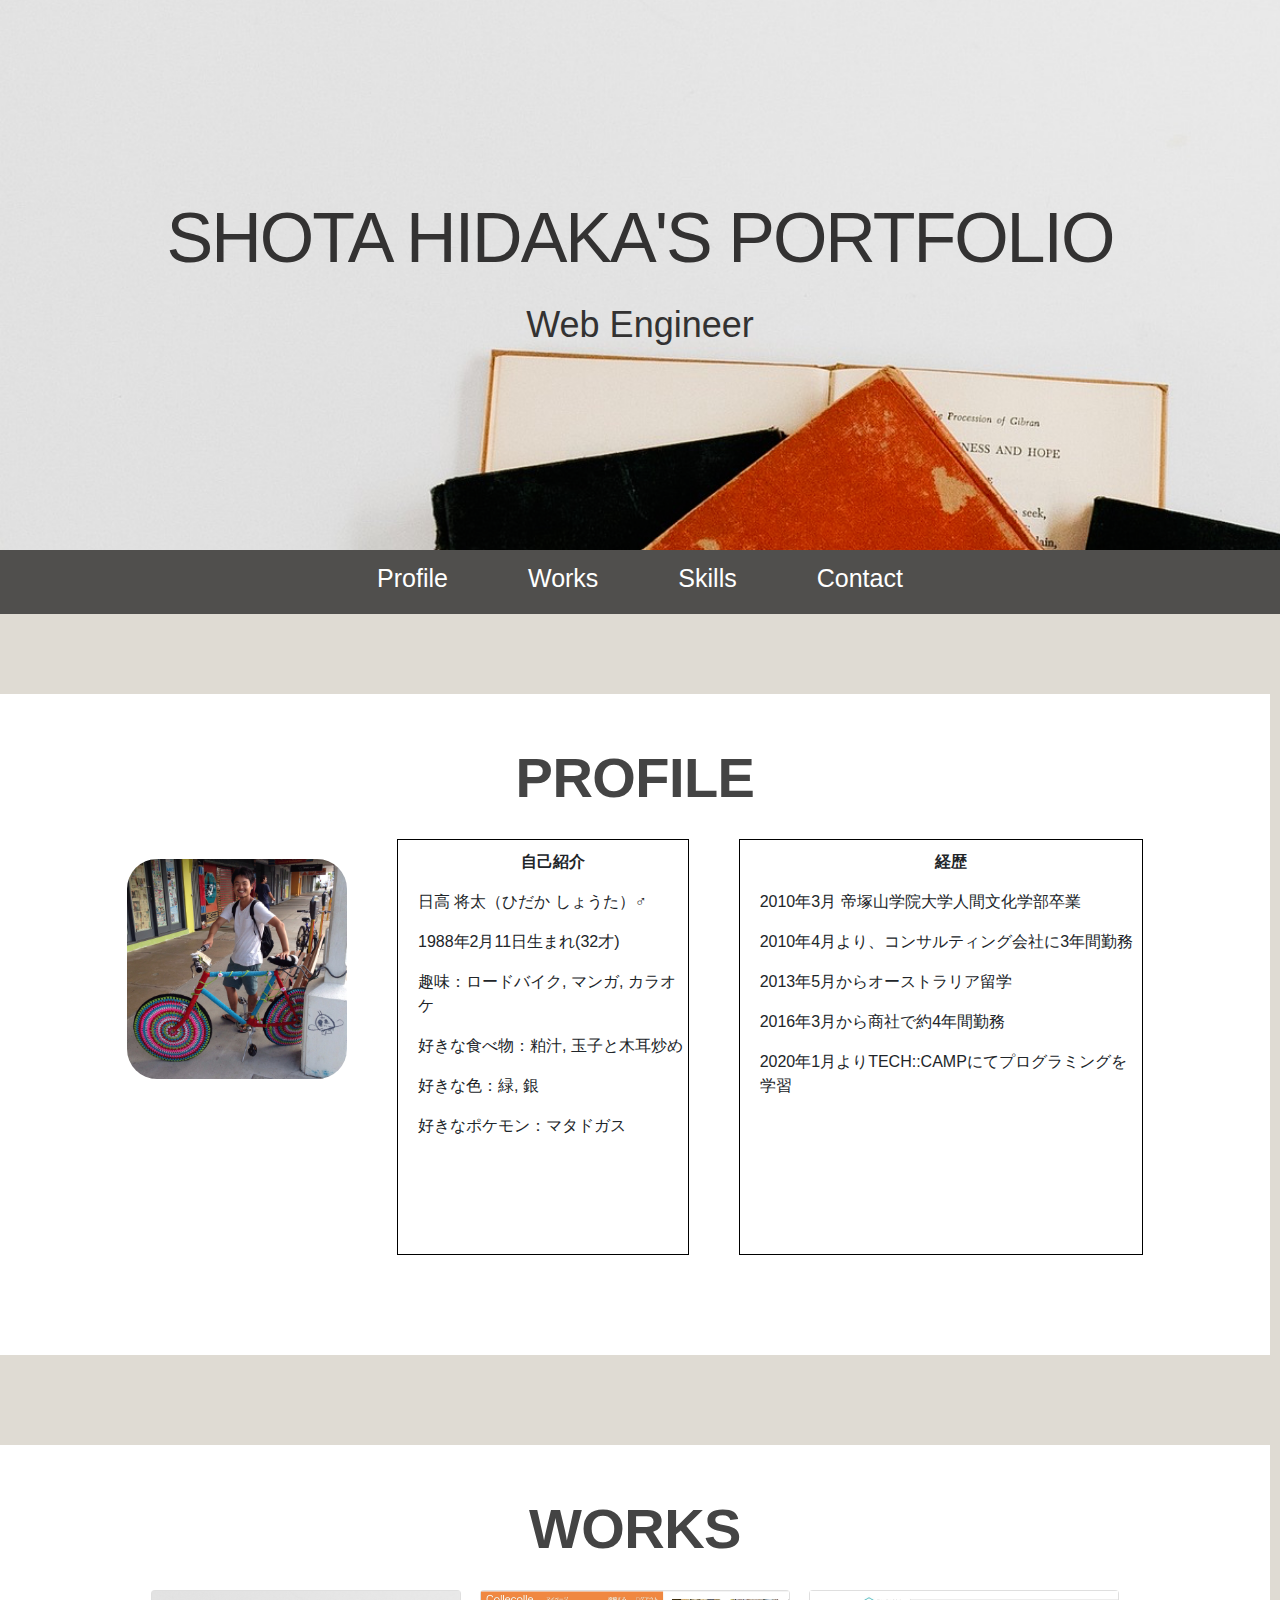
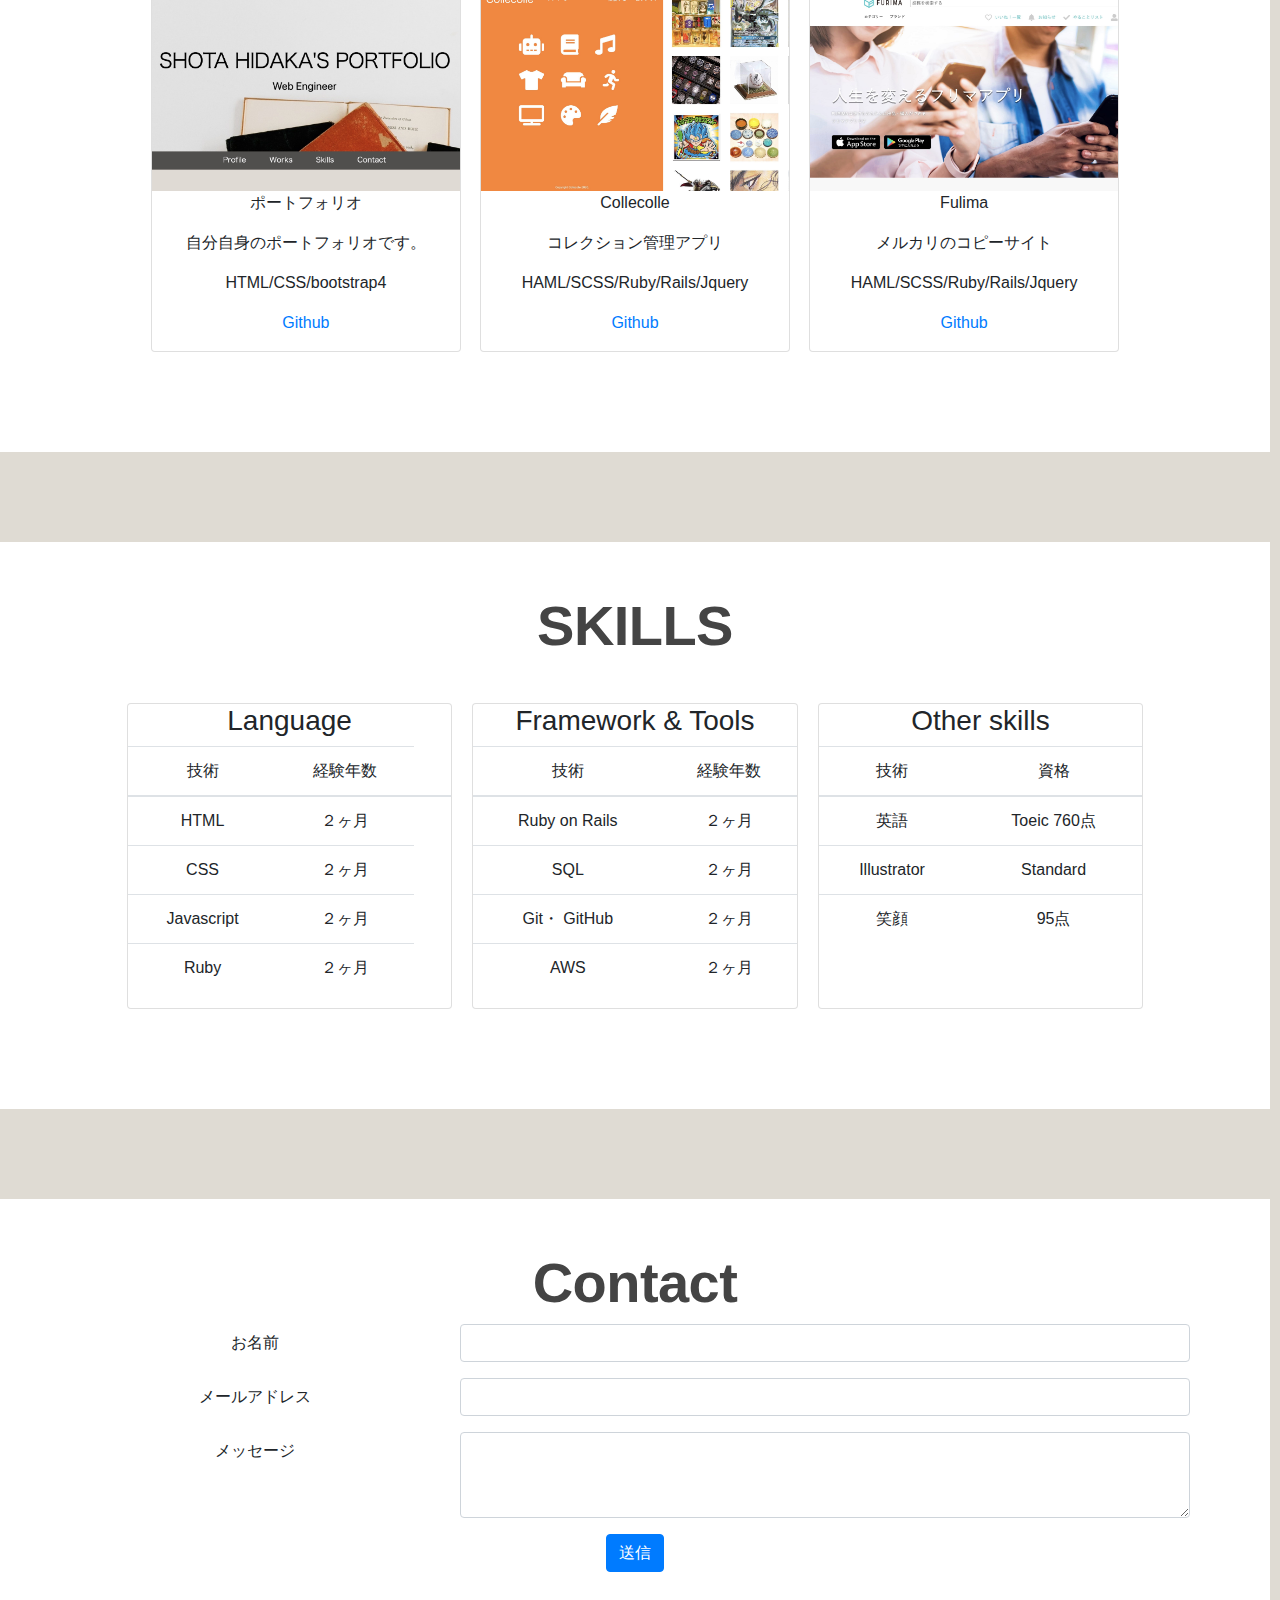
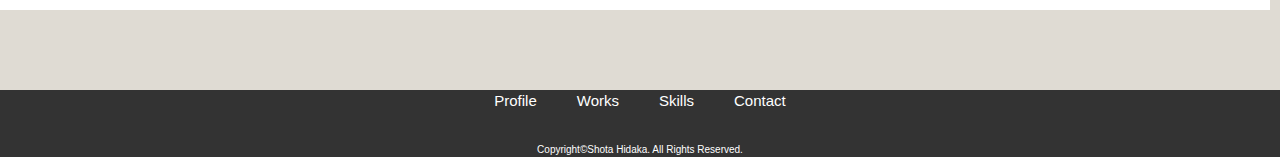
==== index.html @ 4006e48f "add_email_function" ====
<!doctype html>
<html lang="ja">
  <head>
    <!-- Required meta tags -->
    <meta charset="utf-8">
    <meta name="viewport" content="width=device-width, initial-scale=1, shrink-to-fit=no">
    <meta name="viewport" content="width=device-width, initial-scale=1.0">
    <link rel="stylesheet" type="text/css" href="stylesheet.css">
    <link rel="stylesheet" type="text/css" href="responsive.css">
    <link rel="stylesheet" href="https://unpkg.com/flickity@2/dist/flickity.min.css">
    <link rel="stylesheet" href="https://cdnjs.cloudflare.com/ajax/libs/drawer/3.2.1/css/drawer.min.css">

    <!-- グーグルフォント -->
    <link href="https://fonts.googleapis.com/css?family=Sen&display=swap" rel="stylesheet">

    <!-- フォントオーサム -->
    <link href="https://use.fontawesome.com/releases/v5.6.1/css/all.css" rel="stylesheet">

    <!-- Bootstrap CSS -->
    <link rel="stylesheet" href="https://stackpath.bootstrapcdn.com/bootstrap/4.4.1/css/bootstrap.min.css" integrity="sha384-Vkoo8x4CGsO3+Hhxv8T/Q5PaXtkKtu6ug5TOeNV6gBiFeWPGFN9MuhOf23Q9Ifjh" crossorigin="anonymous">

    <title>MY PF</title>
  </head>



  <body>
    <!-- トップコンテイナー -->
    <div class="top-container">
      <header class="header">
        <h1 class="logo">
          <span class="logo-title">SHOTA HIDAKA'S PORTFOLIO</span>
          <span class="logo-desc">Web Engineer</span>
        </h1>
      </header>
    </div>  
    <!-- トップナブ -->
    <div class="nav-container">
      <ul class="nav-box">
        <li class="navitem"><a href="#profile" class="navlink">Profile</a></li>
        <li class="navitem"><a href="#works" class="navlink">Works</a></li>
        <li class="navitem"><a href="#skills" class="navlink">Skills</a></li>
        <li class="navitem"><a href="#contact" class="navlink">Contact</a></li>
      </ul>
    </div>
      
    <main id="contents">
      <!-- プロフィール -->
      <section class="section" id="profile">
        <div class="inner">
          <div class="profile-box">
            <div class="section-title-block">
              <h2 class="section-title">
                <span class="section-title-css">PROFILE</span>
              </h2>
            </div>
            <div class="column-wrapper">
              <div class="column-image-profile"><img class="img-profile" src="img/mypic-bicycle.JPG" alt></div>
              <div class="column-desc1">
                <p class="text-title">自己紹介</p>
                <p>日高 将太（ひだか しょうた）♂</p>
                <p>1988年2月11日生まれ(32才)</p>
                <p>趣味：ロードバイク, マンガ, カラオケ</p>
                <p>好きな食べ物：粕汁, 玉子と木耳炒め</p>
                <p>好きな色：緑, 銀</p>
                <p>好きなポケモン：マタドガス</p>
              </div>
              <div class="column-desc2">
                <p class="text-title">経歴</p>
                <p>2010年3月 帝塚山学院大学人間文化学部卒業</p>
                <p>2010年4月より、コンサルティング会社に3年間勤務</p>
                <p>2013年5月からオーストラリア留学</p>
                <p>2016年3月から商社で約4年間勤務</p>
                <p>2020年1月よりTECH::CAMPにてプログラミングを学習</p>
              </div>
            </div>
          </div>
        </div>
      </section>

      <!-- 作品集 -->
      <section class="section" id="works">
        <div class="inner">
          <div class="works-box">
            <div class="section-title-block">
              <h2 class="section-title"><span class="section-title-css">WORKS</span></h2>
              <div class="section-desc"></div>
              <div class="card-wrapper my-garally">
                <figure class="card">
                  <img class="card-image" src="#" alt>
                  <figcaption calss="card-caption">
                    <div class="works-image-portfolio"></div>
                    <p class="card-caption-title">ポートフォリオ</p>
                    <p class="card-caption-info">自分自身のポートフォリオです。</p>
                    <p class="card-caption-info">HTML/CSS/bootstrap4</p>
                    <p class="card-caption-url">
                      <a class="url-link" href="https://github.com/hidaxphoenix/my_portfolio" target="_blank">Github</a>
                    </p>
                  </figcaption>
                </figure>
                <figure class="card">
                  <img class="card-image" src="#" alt>
                  <figcaption calss="card-caption">
                    <div class="works-image-collecolle"></div>
                    <p class="card-caption-title">Collecolle</p>
                    <p class="card-caption-info">コレクション管理アプリ</p>
                    <p class="card-caption-info">HAML/SCSS/Ruby/Rails/Jquery</p>
                    <p class="card-caption-url">
                      <a class="url-link" href="https://github.com/hidaxphoenix/collecolle" target="_blank">Github</a>
                    </p>
                  </figcaption>
                </figure>
                <figure class="card">
                  <img class="card-image" src="#" alt>
                  <figcaption calss="card-caption">
                    <div class="works-image-fulima"></div>
                    <p class="card-caption-title">Fulima</p>
                    <p class="card-caption-info">メルカリのコピーサイト</p>
                    <p class="card-caption-info">HAML/SCSS/Ruby/Rails/Jquery</p>
                    <p class="card-caption-url">
                      <a class="url-link" href="https://github.com/hidaxphoenix/freemarket_sample_70c" target="_blank">Github</a>
                    </p>
                  </figcaption>
                </figure>
              </div>
            </div>
          </div>
        </div>
      </section>
      <!-- スキル -->
      <section class="section" id="skills">
        <div class="inner">
          <div class="skill-box">
            <div class="section-title-block">
              <h2 class="section-title">
              <p class="section-title-css">SKILLS</p>
              </h2>
            </div>
            <div class="card-wrapper">
              <div class="card">
                <div class="skill-desc">
                  <h3 class="skill-desc-title">
                    Language
                  </h3>
                  <table class="table table-border-less">
                    <thred>
                      <th scope="col">技術</th>
                      <th scope="col">経験年数</th>
                    </thred>
                    <tbody>
                      <tr>
                        <th scope="row">HTML</th>
                        <td>２ヶ月</td>
                        <td>
                          <!-- <span class="rating">
                            <p class="rate rate4"></p> -->
                          <!-- </span> -->
                        </td>
                      </tr>
                      <tr>
                        <th scope="row">CSS</th>
                        <td>２ヶ月</td>
                      </tr>
                      <tr>
                        <th scope="row">Javascript</th>
                        <td>２ヶ月</td>
                      </tr>
                      <tr>
                        <th scope="row">Ruby</th>
                        <td>２ヶ月</td>
                      </tr>
                    </tbody>
                  </table>
                </div>
              </div>
              <div class="card">
                <div class="skill-desc">
                  <h3 class="skill-desc-title">
                    Framework & Tools
                  </h3>
                  <table class="table table-border-less">
                    <thred>
                      <th scope="col">技術</th>
                      <th scope="col">経験年数</th>
                    </thred>
                    <tbody>
                      <tr>
                        <th scope="row">Ruby on Rails</th>
                        <td>２ヶ月</td>
                      </tr>
                      <tr>
                        <th scope="row">SQL</th>
                        <td>２ヶ月</td>
                      </tr>
                      <tr>
                        <th scope="row">Git・ GitHub</th>
                        <td>２ヶ月</td>
                      </tr>
                      <tr>
                        <th scope="row">AWS</th>
                        <td>２ヶ月</td>
                      </tr>
                    </tbody>
                  </table>
                </div>
              </div>
              <div class="card">
                <div class="skill-desc">
                  <h3 class="skill-desc-title">
                    Other skills
                  </h3>
                  <table class="table table-border-less">
                    <thred>
                      <th scope="col">技術</th>
                      <th scope="col">資格</th>
                    </thred>
                    <tbody>
                      <tr>
                        <th scope="row">英語</th>
                        <td>Toeic 760点</td>
                      </tr>
                      <tr>
                        <th scope="row">Illustrator</th>
                        <td>Standard</td>
                      </tr>
                      <tr>
                        <th scope="row">笑顔</th>
                        <td>95点</td>
                      </tr>
                    </tbody>
                  </table>
                </div>
              </div>
            </div>
          </div>
        </div>
      </section>
    <!-- コンタクト -->
      <section class="section" id="contact">
        <div class="contact-inner">
          <div class="contact-box">
            <div class="section-title-block">
              <h2 class="section-title">
                <span class="section-title-css">
                  Contact
                </span>
              </h2>
              <div class="container">
                <div class="row">
                  <div class="col-md-12">
                    <form action="https://api.staticforms.xyz/submit" method="post">
                      <input type="hidden" name="accessKey" value="51e0f6ec-cedc-484d-9224-aac444d4e3b8">
                      <input type="hidden" name="subject" value="件名">
                      <input type="hidden" name="redirectTo" value="https://mystifying-newton-ac4849.netlify.com/index.html">
                      <div class="form-group row">
                        <label for="inputName" class="col-sm-4 col-form-label">お名前</label>
                        <div class="col-sm-8">
                          <input type="text" name="name" class="form-control" id="inputName">
                        </div>
                      </div>
                      <div class="form-group row">
                        <label for="inputEmail" class="col-sm-4 col-form-label">メールアドレス</label>
                        <div class="col-sm-8">
                          <input type="text" name="email" class="form-control" id="inputEmail">
                        </div>
                      </div>
                      <div class="form-group row">
                        <label for="inputTextarea" class="col-sm-4 col-form-label">メッセージ</label>
                        <div class="col-sm-8">
                          <textarea name="message" rows="3" class="form-control" id="inputTextarea"></textarea>
                        </div>
                      </div>
                      <div class="text-center">
                        <button type="submit" class="btn btn-primary mb-2">送信</button>
                      </div>
                    </form>
                  </div>
                </div>
              </div>
              <!-- <p class="section-desc">興味を持って頂けたら是非ご連絡ください</p>
              <div class="formbox col-md-offset-2 col-md-8 col-md-offset-2">
                <div class="formBox-container">
                  <div class="nameForm row">
                    <div class="formRight col-sm-4">
                      <p>お名前</p>
                      <p class="formRed">必須</p>
                    </div>
                    <input class="text-test text-test col-sm-8" placeholder="山田太郎" type="text">
                  </div>
                  <div class="nameForm row">
                    <div class="formRight col-sm-4">
                      <p>Email</p>
                      <p class="formRed">必須</p>
                    </div>
                    <input class="text-test text-test col-sm-8" placeholder="山田太郎" type="text">
                  </div>
                  <div class="detailForm row">
                    <p class="col-sm-4">お問い合わせ内容</p>
                    <textarea calss="col-sm-8 textarea-text" placeholder="企業様のHPや資料があれば、このフォームにてお送り頂けると幸いです。"></textarea>
                  </div>
                  <div class="contact-submit">
                    <input class="submit-test" type="submit" value="送信">
                  </div>
                </div>
              </div> -->
            </div>
          </div>
        </div>
      </section>
    </main>
    <!-- フッター -->
    <footer id="footer">
      <nav class="footer-link">
        <ul class="footerul">
          <li class="footerlist"><a href="#profile" class="footerlink">Profile</a></li>
          <li class="footerlist"><a href="#works" class="footerlink">Works</a></li>
          <li class="footerlist"><a href="#skills" class="footerlink"></a>Skills</a></li>
          <li class="footerlist"><a href="#contact" class="footerlink"></a>Contact</a></li>
        </ul>
        <p class="copyright">Copyright©Shota Hidaka. All Rights Reserved.</p>
      </nav>
    </footer>
  </body>
---- stylesheet.css ----
@charset "UTF-8";
/*resetCSS*/
html, h1, h2, h3, h4,
ul, ol, dl, li, dt, dd, p, div, span,
img, a, table, tr, th, td, figure {
  margin: 0;
  padding: 0;
  border: 0;
  font-weight: normal;
  font-size: 100%;
  vertical-align: baseline;
  box-sizing: border-box;
}

article, header, footer, aside, figure, figcaption, nav, section {
  display: block;
}

html{
  scroll-behavior: smooth;
}

body {
  position: relative;
  /* color: beige; */
}


/* ここからヘッダー */
.header {
  display: flex;
  height: 550px;
  width: 100%;
  background-size: cover;
  background-image: url(img/index-img2.png);
  /* background-size: cover; */
}
.logo{
  margin-bottom: .5rem;
  /* font-size: 50px; */
  font-weight: 500;
  color: white;
  margin: auto;
}
.logo-title{
  font-family: 'Oswald', sans-serif;
  font-size: 70px;
  color: rgb(51, 50, 50);
  line-height: 1;
  letter-spacing: -2px;
}
.logo-desc{
  display: block;
  font-size: 36px;
  text-align: center;
  margin-top: 30px;
  color: rgb(51, 50, 50);
}


/* ここからヘッダー下ナブバー */
.nav-container{
  display: flex;
  justify-content: center;
  font-family: 'Open sans', sans-serif;
  z-index: 100;
  background-color: rgb(80, 79, 77);
  
}
.nav-box{
  display: flex;
  margin-top: 10px;
}
.navitem{
  font-weight: bold;
  padding: 0 40px;
  list-style: none;
  font-size: 25px;
}
.navlink{
  font-size: 25px;
  list-style: none;
  text-decoration: none;
  color: #fff;
}


main{
  text-align: center;
  background-color: rgb(223, 219, 211);
}
/* ここからプロフィール */
.inner{
  padding: 80px 10px 10px 0px;
  max-width: 1320px;
  width: 100%;
  margin: 0 auto;
}
.profile-box{
  background-color: #fff;
  padding-top: 50px;
  padding-bottom: 80px;
}
.section-title-block{
  text-align: center;
}
.section-title{
  font-family: 'Oswald', sans-serif;
  letter-spacing: -0.01em;
  display: inline-block;
  font-size: 56px;
  color: #444;
  width: 80%;
}
.section-title-css{
  font-weight: bold;
}
.column-wrapper{
  width: 80%;
  margin: 0 auto;
  padding: 20px 0;
  display: flex;
  flex-wrap: nowrap;
  /* justify-content: space-between; */
  background-color: #fff;
}
.column-image-profile{
  width: 33%;
}

.img-profile{
  width: 220px;
  height: 220px;
  border-radius: 30px;
  margin: 20px 0 20px 0px;
}
.column-desc1{
  width: 50%;
  border: solid 1px black;
  margin-left: 50px;
  padding-bottom: 100px;
  padding-left: 20px;
  text-align: left;
}
.column-desc2{
  width: 70%;
  border: solid 1px black;
  margin-left: 50px;
  padding-bottom: 100px;
  padding-left: 20px;
  text-align: left;
}
.text-title{
  text-align: center;
  padding-top: 10px;
  font-weight: 600;
}

/* ここから作品集 */
.works-box{
  background-color: #fff;
  padding: 50px 30px 30px 30px;
  /* padding-bottom: 50px; */
}
.card-wrapper {
  padding: 20px 0;
  display: flex;
  flex-wrap: wrap;
  justify-content: space-between;
}
.card{
  margin-bottom: 50px;
  width: 32%;
  position: relative;
  flex-direction: column;
  min-width: 0;
  word-wrap: break-word;
  background-color: #fff;
  background-clip: border-box;
  border: 1px solid rgba(0,0,0,.125);
  border-radius: .25rem;
}
.works-image-portfolio{
  height: 200px;
  background-size: cover;
  background-image: url(img/portfolio2.jpg);
}
.works-image-collecolle{
  height: 200px;
  background-size: cover;
  background-image: url(img/collecolleアプリ写真.jpg);
}
.works-image-fulima{
  height: 200px;
  background-size: cover;
  background-image: url(img/フリマ写真.jpg);
}


/* ここからスキル */
.skill-box{
  background-color: #fff;
  padding-top: 50px;
  padding-bottom: 30px;
}
.section-title-block{
}
.card-wrapper{
  width: 80%;
  margin: 0 auto;
  padding: 20px 0;
  display: flex;
  flex-wrap: wrap;
}
.skill-desc{
  flex-basis: calc(100% - 75px - 30px);
  text-align: center;
}


/* ここからコンタクト */
.contact-inner{
  padding: 80px 10px 80px 0px;
  max-width: 1320px;
  width: 100%;
  margin: 0 auto;
}
.contact-box{
  background-color: #fff;
  padding-top: 50px;
  padding-bottom: 30px;
}
.formbox{
  margin-left: 100px;
}
.formBox-container{
  max-width: 1140px;
  margin-left: 200px;
  position: relative;
}
.nameForm{
  margin: 10px 0;
  display: flex;
  flex-wrap: wrap;
}
.formRight{
  position: relative;
  width: 100%;
  padding-right: 15px;
  padding-left: 15px;
}
.formRed{
  background-color: #FA8072;
  display: inline-block;
  padding: 5px 10px;
  border-radius: 20px;
}
.detailForm{
  margin-top: 35px;
  margin-bottom: 20px;
}
textarea{
  width: 350px;
}
.contact-submit{

}


/* フッター */
footer{
  background-color: #333;
  bottom: 0;
  text-align: center;
}
.footerlink{
  color: #fff;
  text-decoration: none;
  background-color: transparent;
}
.footerul{
  margin-bottom: 30px;
  display: flex;
  flex-wrap: wrap;
  justify-content: center;
  list-style: none;
}
.footerlist{
  font-size: 15px;
  padding: 0 20px;
  color: #fff;
}
.copyright{
  color: #fff;
  font-size: 10px;
  margin-bottom: 0;
}
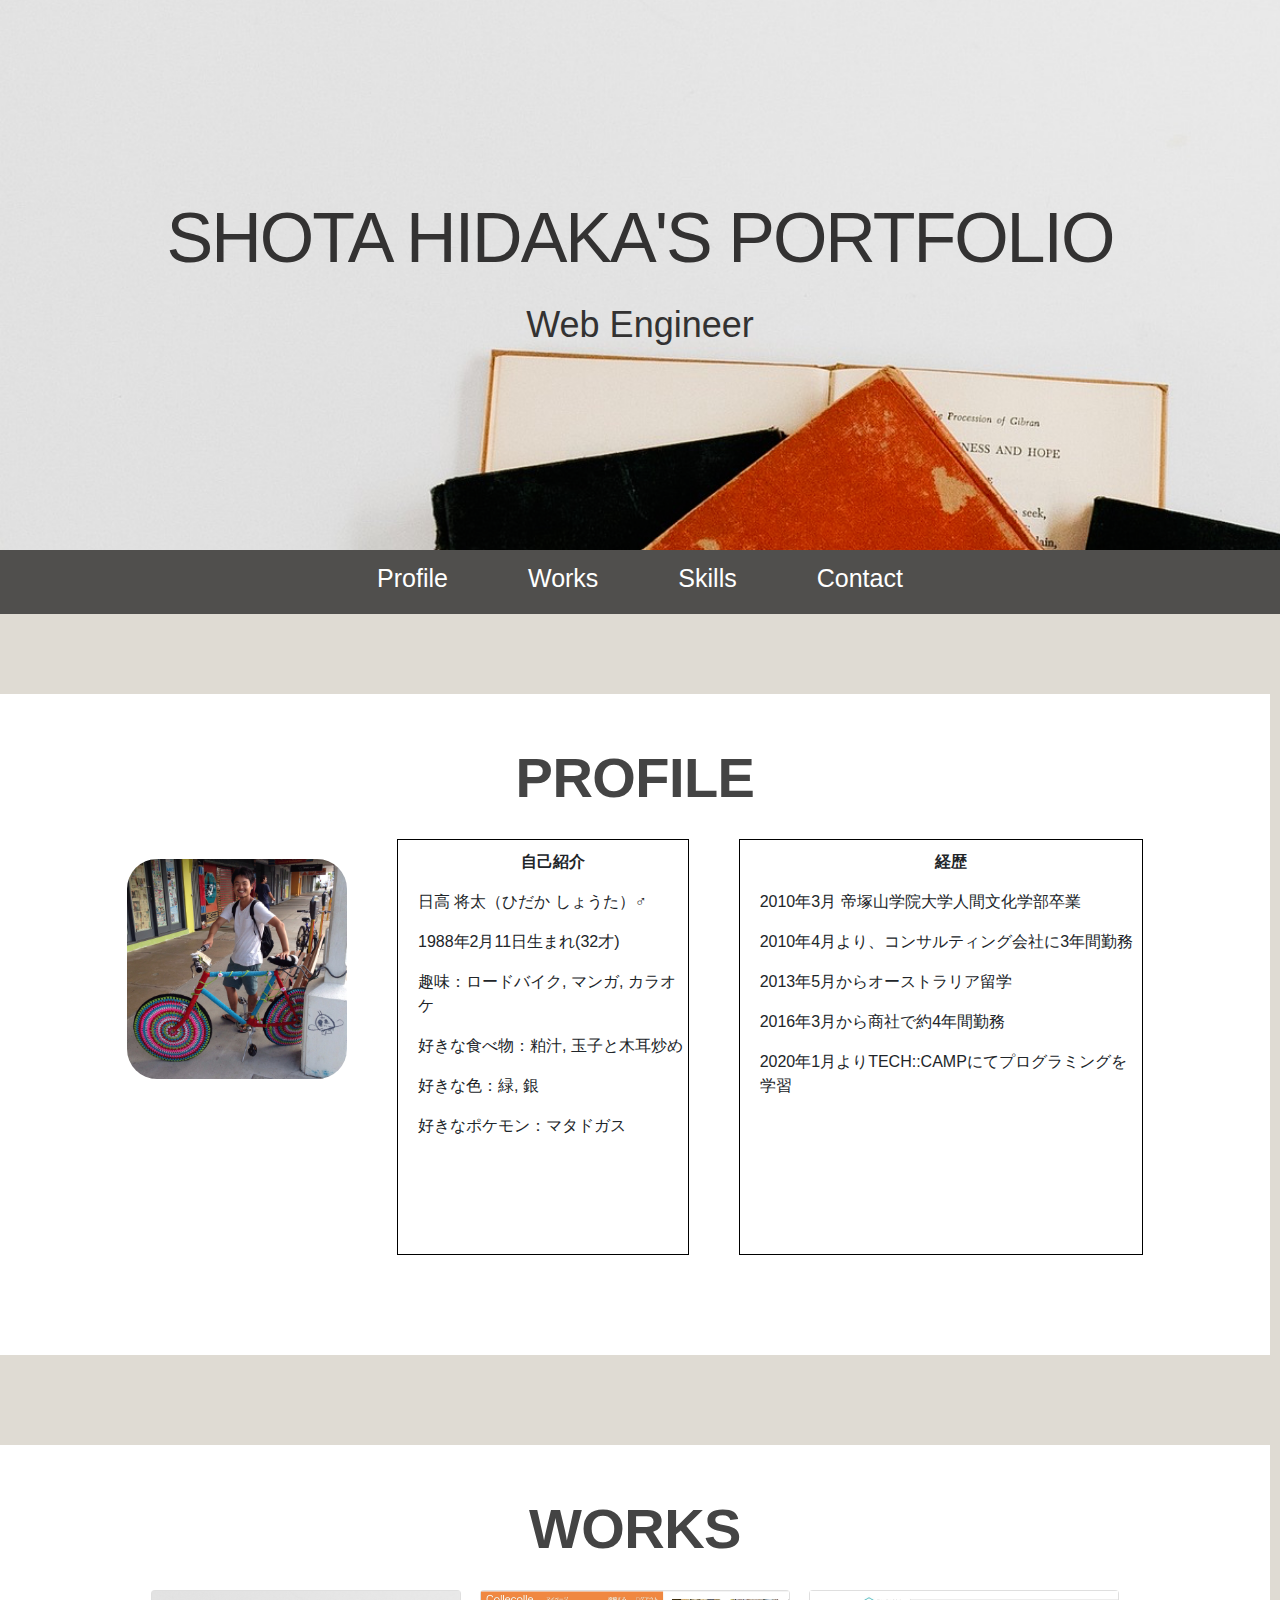
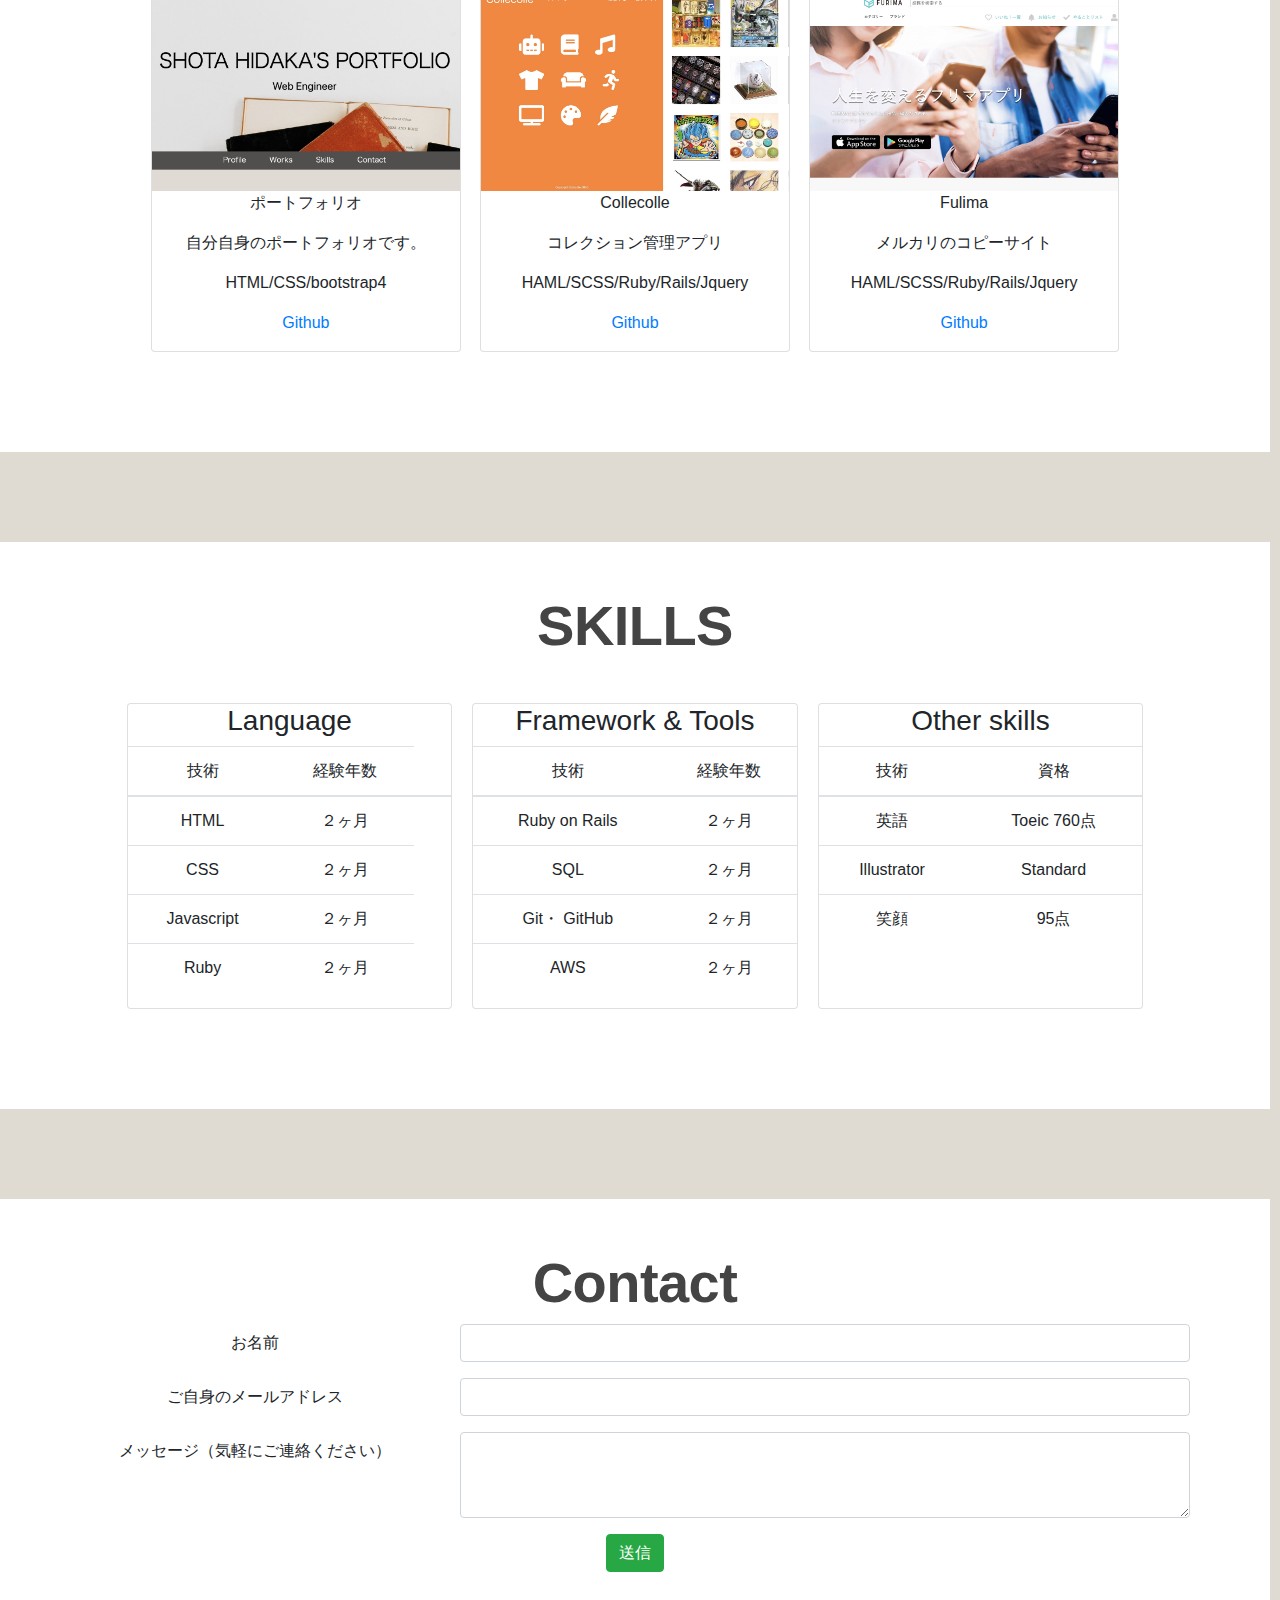
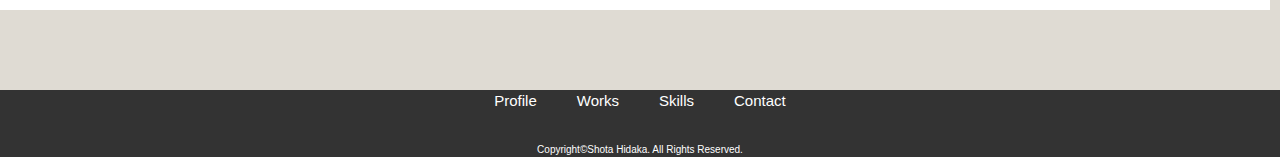
==== commit 8ab5b6cd: "fix_contact_form" ====
--- a/index.html
+++ b/index.html
@@ -259,50 +259,24 @@
                         </div>
                       </div>
                       <div class="form-group row">
-                        <label for="inputEmail" class="col-sm-4 col-form-label">メールアドレス</label>
+                        <label for="inputEmail" class="col-sm-4 col-form-label">ご自身のメールアドレス</label>
                         <div class="col-sm-8">
                           <input type="text" name="email" class="form-control" id="inputEmail">
                         </div>
                       </div>
                       <div class="form-group row">
-                        <label for="inputTextarea" class="col-sm-4 col-form-label">メッセージ</label>
+                        <label for="inputTextarea" class="col-sm-4 col-form-label">メッセージ（気軽にご連絡ください）</label>
                         <div class="col-sm-8">
                           <textarea name="message" rows="3" class="form-control" id="inputTextarea"></textarea>
                         </div>
                       </div>
                       <div class="text-center">
-                        <button type="submit" class="btn btn-primary mb-2">送信</button>
+                        <button type="submit" class="btn btn-success mb-2">送信</button>
                       </div>
                     </form>
                   </div>
                 </div>
               </div>
-              <!-- <p class="section-desc">興味を持って頂けたら是非ご連絡ください</p>
-              <div class="formbox col-md-offset-2 col-md-8 col-md-offset-2">
-                <div class="formBox-container">
-                  <div class="nameForm row">
-                    <div class="formRight col-sm-4">
-                      <p>お名前</p>
-                      <p class="formRed">必須</p>
-                    </div>
-                    <input class="text-test text-test col-sm-8" placeholder="山田太郎" type="text">
-                  </div>
-                  <div class="nameForm row">
-                    <div class="formRight col-sm-4">
-                      <p>Email</p>
-                      <p class="formRed">必須</p>
-                    </div>
-                    <input class="text-test text-test col-sm-8" placeholder="山田太郎" type="text">
-                  </div>
-                  <div class="detailForm row">
-                    <p class="col-sm-4">お問い合わせ内容</p>
-                    <textarea calss="col-sm-8 textarea-text" placeholder="企業様のHPや資料があれば、このフォームにてお送り頂けると幸いです。"></textarea>
-                  </div>
-                  <div class="contact-submit">
-                    <input class="submit-test" type="submit" value="送信">
-                  </div>
-                </div>
-              </div> -->
             </div>
           </div>
         </div>
--- a/stylesheet.css
+++ b/stylesheet.css
@@ -230,37 +230,8 @@
   padding-top: 50px;
   padding-bottom: 30px;
 }
-.formbox{
-  margin-left: 100px;
-}
-.formBox-container{
-  max-width: 1140px;
-  margin-left: 200px;
-  position: relative;
-}
-.nameForm{
-  margin: 10px 0;
-  display: flex;
-  flex-wrap: wrap;
-}
-.formRight{
-  position: relative;
-  width: 100%;
-  padding-right: 15px;
-  padding-left: 15px;
-}
-.formRed{
-  background-color: #FA8072;
-  display: inline-block;
-  padding: 5px 10px;
-  border-radius: 20px;
-}
-.detailForm{
-  margin-top: 35px;
-  margin-bottom: 20px;
-}
 textarea{
-  width: 350px;
+  width: 200px;
 }
 .contact-submit{
 
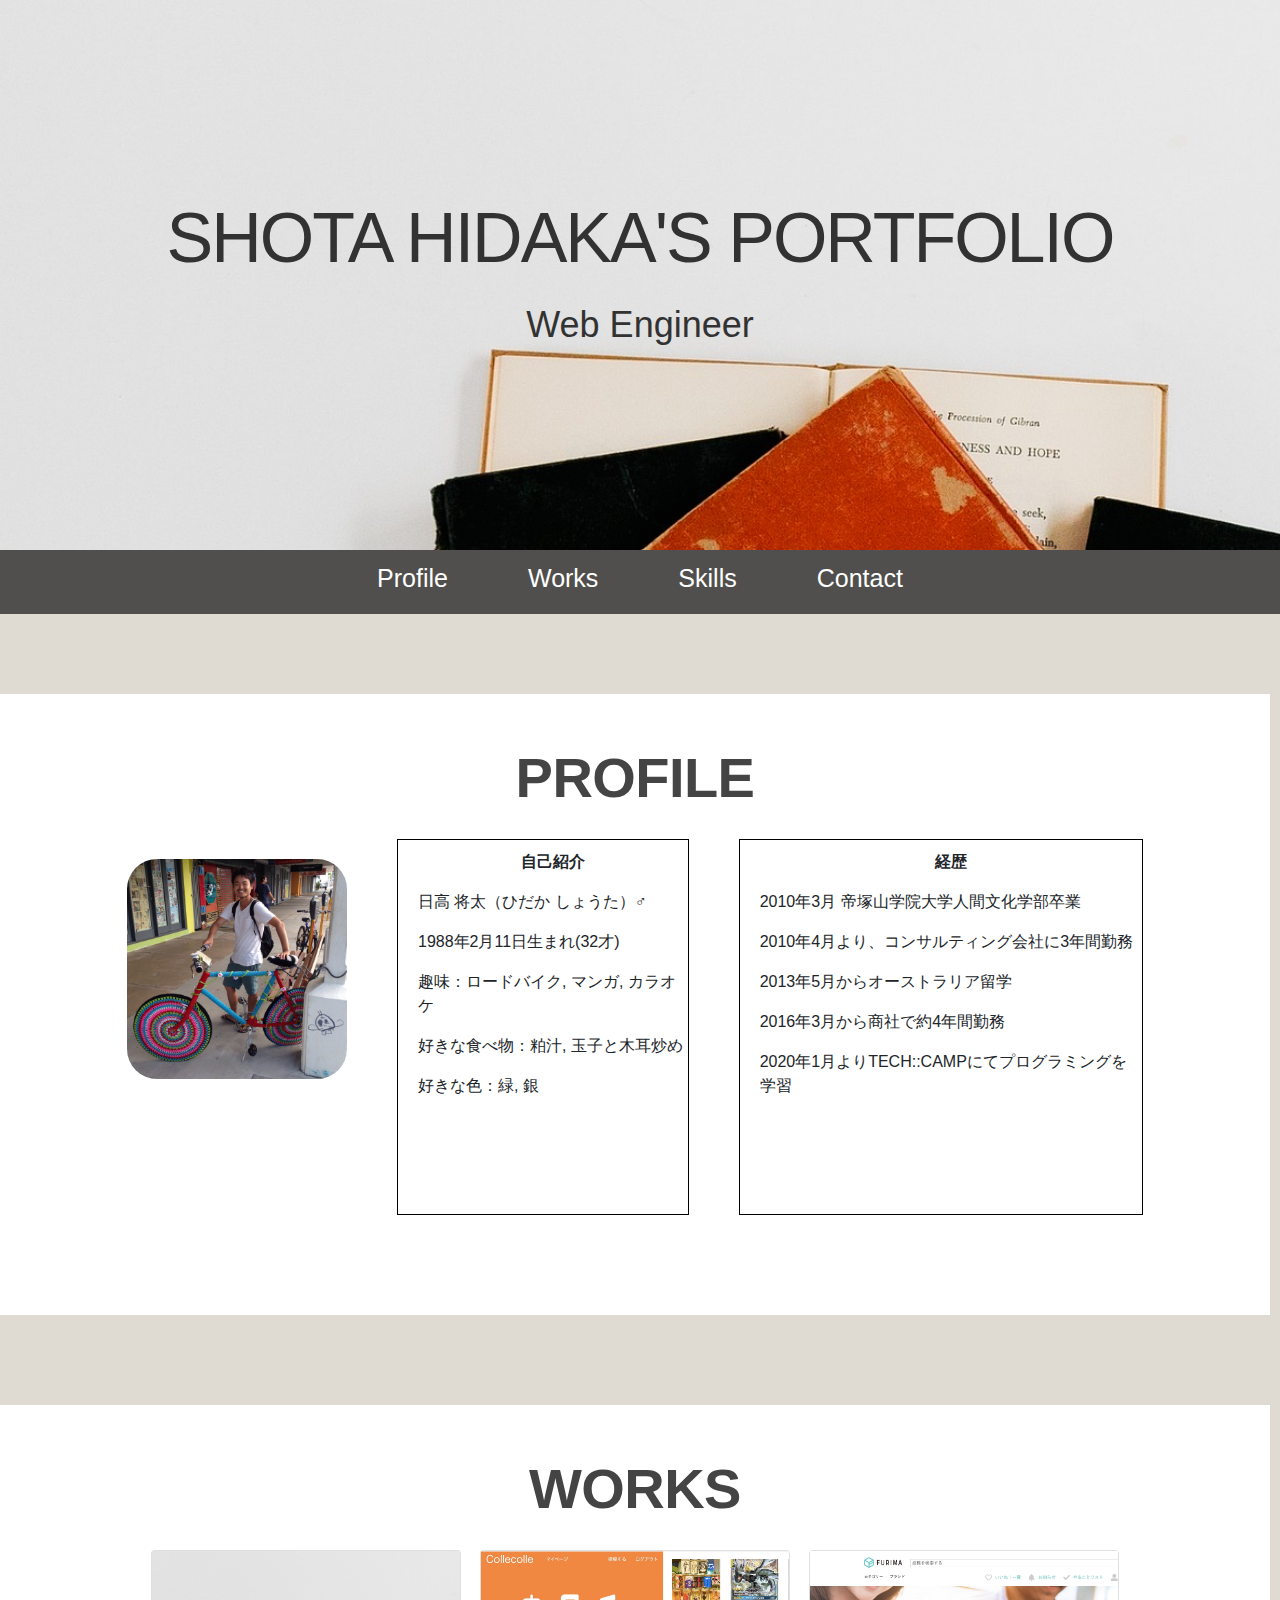
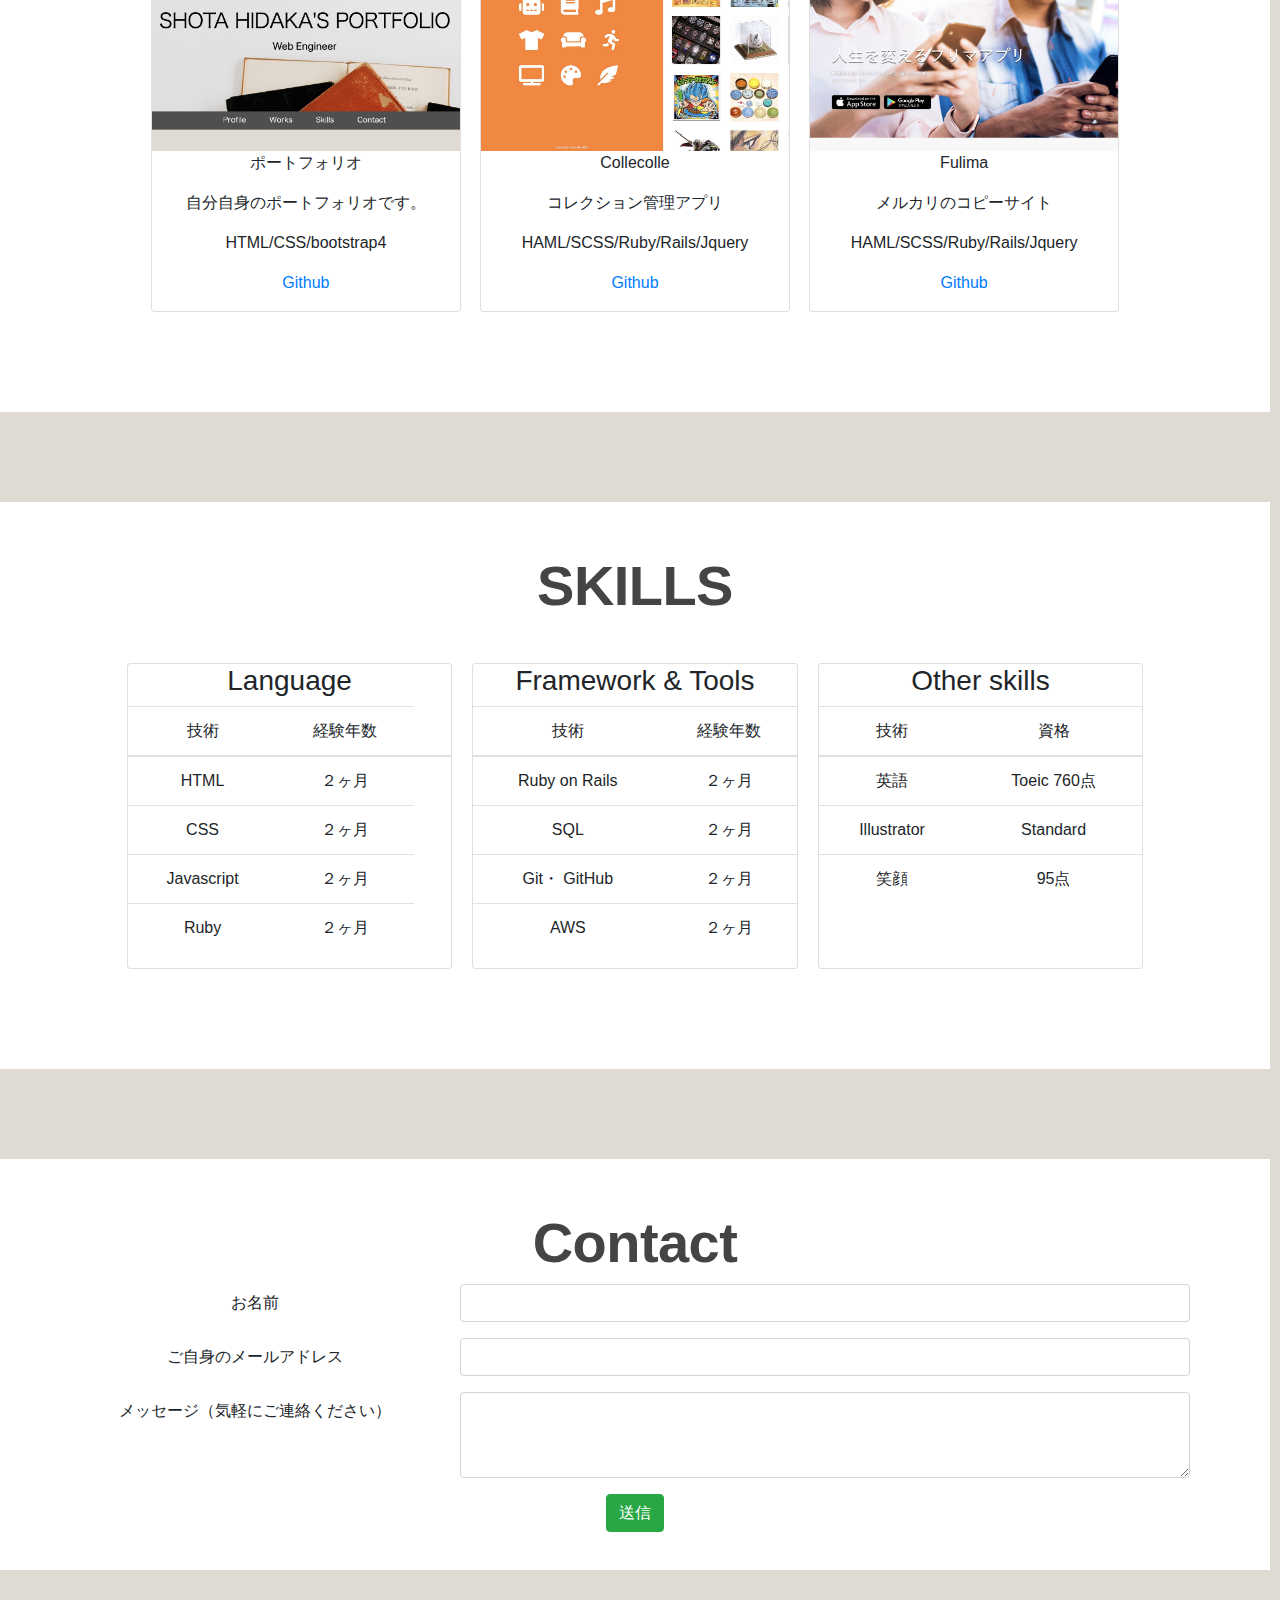
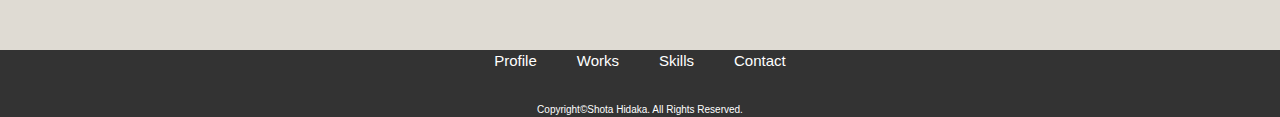
==== commit ae009077: "fix_view" ====
--- a/index.html
+++ b/index.html
@@ -63,7 +63,6 @@
                 <p>趣味：ロードバイク, マンガ, カラオケ</p>
                 <p>好きな食べ物：粕汁, 玉子と木耳炒め</p>
                 <p>好きな色：緑, 銀</p>
-                <p>好きなポケモン：マタドガス</p>
               </div>
               <div class="column-desc2">
                 <p class="text-title">経歴</p>
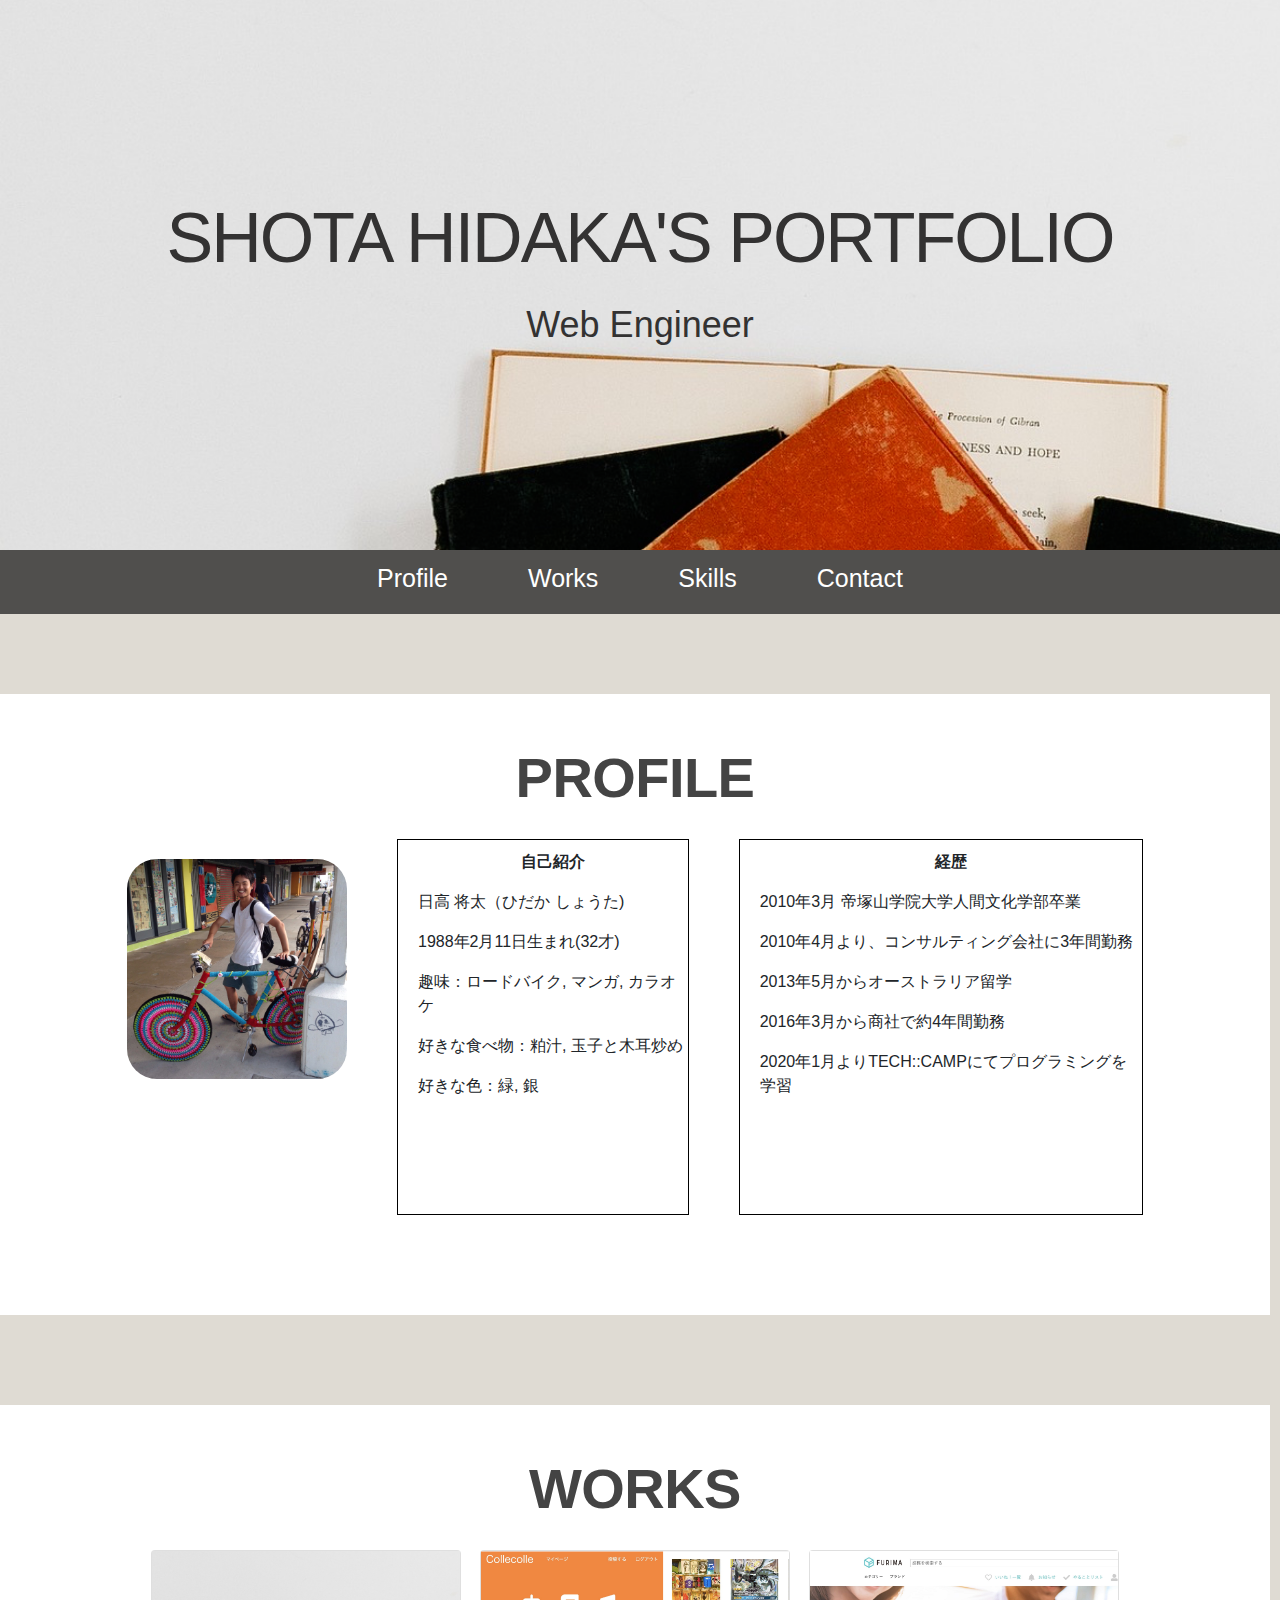
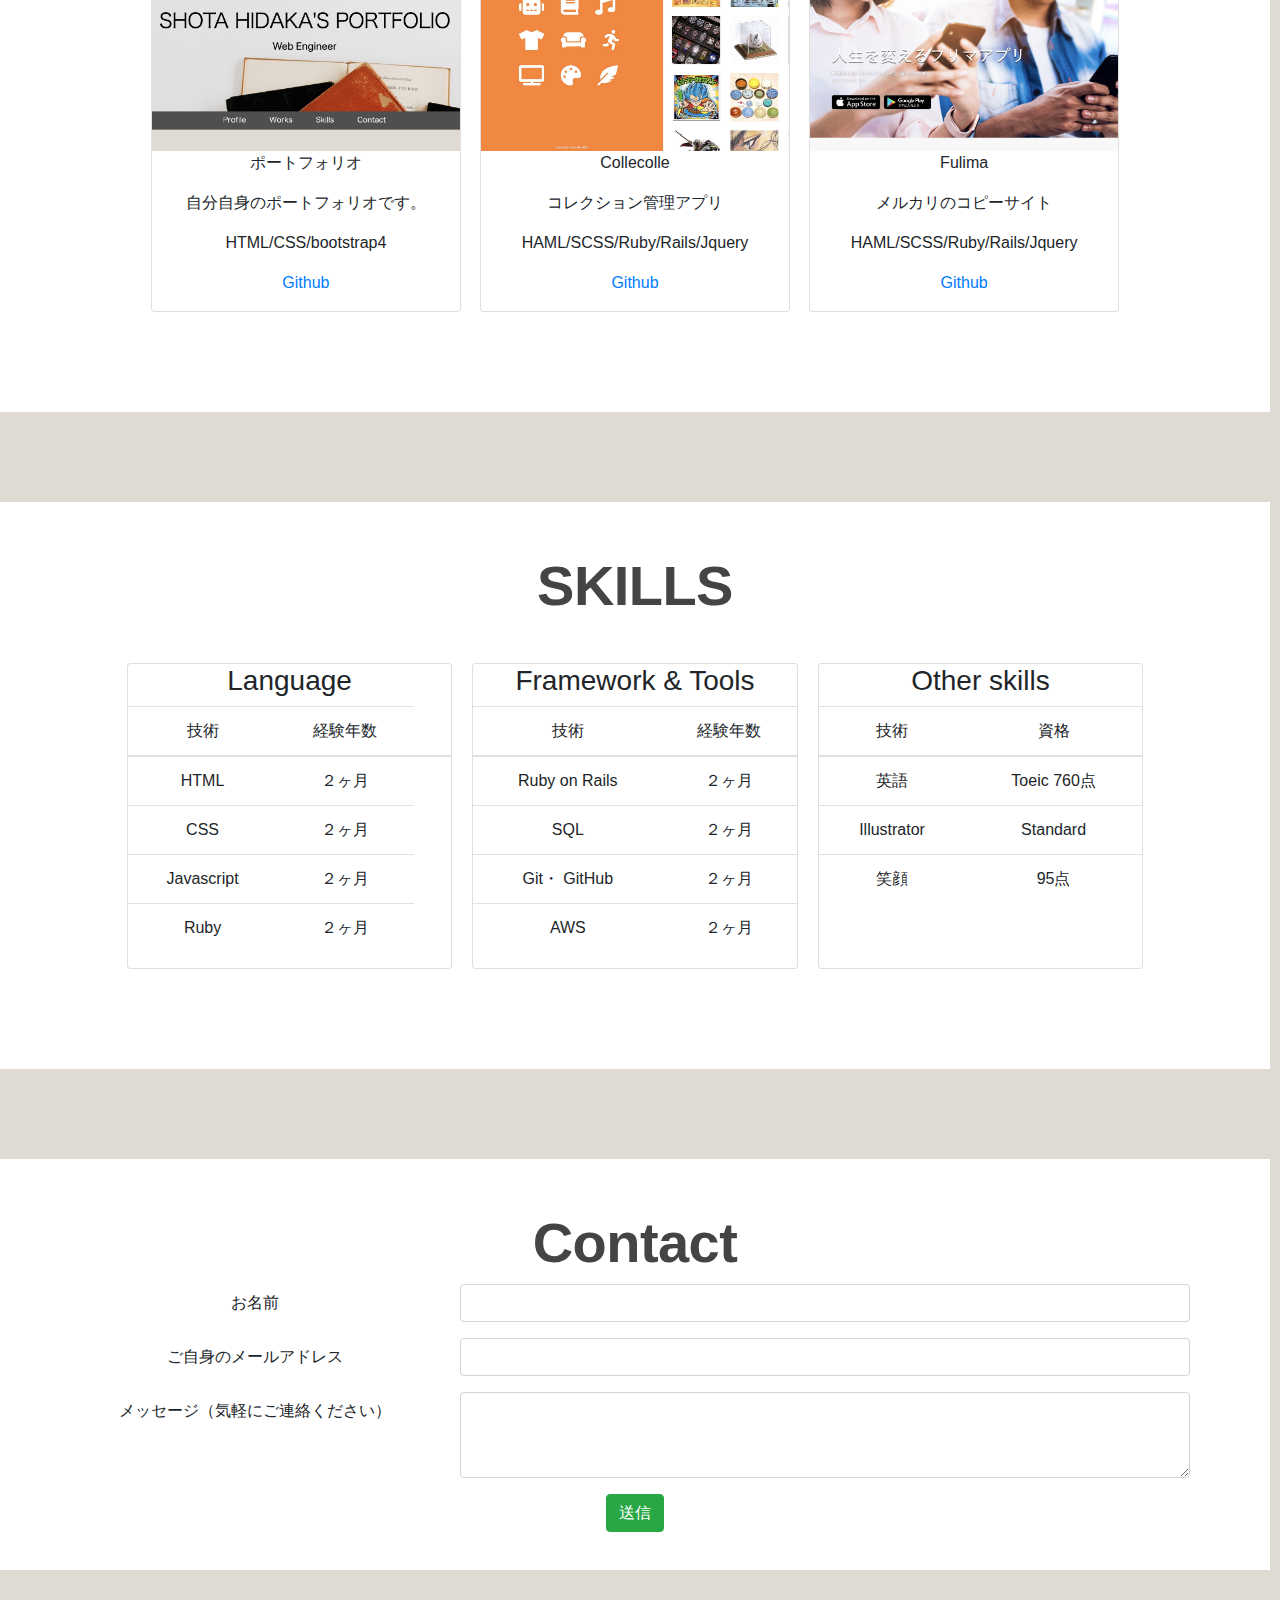
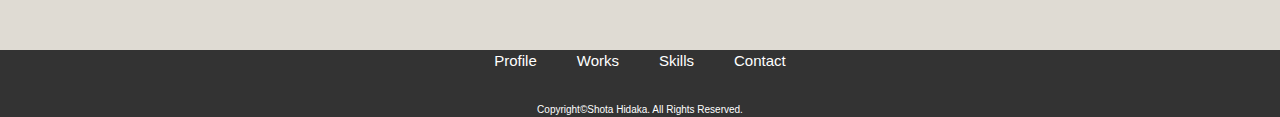
==== commit 60d2addd: "fix_again" ====
--- a/index.html
+++ b/index.html
@@ -4,7 +4,6 @@
     <!-- Required meta tags -->
     <meta charset="utf-8">
     <meta name="viewport" content="width=device-width, initial-scale=1, shrink-to-fit=no">
-    <meta name="viewport" content="width=device-width, initial-scale=1.0">
     <link rel="stylesheet" type="text/css" href="stylesheet.css">
     <link rel="stylesheet" type="text/css" href="responsive.css">
     <link rel="stylesheet" href="https://unpkg.com/flickity@2/dist/flickity.min.css">
@@ -25,7 +24,7 @@
 
 
   <body>
-    <!-- トップコンテイナー -->
+    <!-- ヘッダー -->
     <div class="top-container">
       <header class="header">
         <h1 class="logo">
@@ -34,7 +33,7 @@
         </h1>
       </header>
     </div>  
-    <!-- トップナブ -->
+    <!-- ヘッダーナブ -->
     <div class="nav-container">
       <ul class="nav-box">
         <li class="navitem"><a href="#profile" class="navlink">Profile</a></li>
@@ -58,7 +57,7 @@
               <div class="column-image-profile"><img class="img-profile" src="img/mypic-bicycle.JPG" alt></div>
               <div class="column-desc1">
                 <p class="text-title">自己紹介</p>
-                <p>日高 将太（ひだか しょうた）♂</p>
+                <p>日高 将太（ひだか しょうた)</p>
                 <p>1988年2月11日生まれ(32才)</p>
                 <p>趣味：ロードバイク, マンガ, カラオケ</p>
                 <p>好きな食べ物：粕汁, 玉子と木耳炒め</p>
--- a/stylesheet.css
+++ b/stylesheet.css
@@ -121,13 +121,11 @@
   padding: 20px 0;
   display: flex;
   flex-wrap: nowrap;
-  /* justify-content: space-between; */
   background-color: #fff;
 }
 .column-image-profile{
   width: 33%;
 }
-
 .img-profile{
   width: 220px;
   height: 220px;
@@ -160,7 +158,6 @@
 .works-box{
   background-color: #fff;
   padding: 50px 30px 30px 30px;
-  /* padding-bottom: 50px; */
 }
 .card-wrapper {
   padding: 20px 0;
--- a/responsive.css
+++ b/responsive.css
@@ -0,0 +1,62 @@
+/* スマホ向けレイアウト */
+@media (max-width: 670px) {
+  .header{
+    height: 200px;
+  }
+  .logo-title{
+    font-size: 30px;
+  }
+  .logo-desc{
+    font-size: 20px;
+  }
+  .navitem{
+    padding: 0 20px;
+  }
+  .navlink{
+    font-size: 15px;
+  }
+  .inner{
+    padding: 40px 10px 10px 10px;
+  }
+  .profile-box{
+    padding-top: 20px;
+    padding-bottom: 40px;
+  }
+  .section-title{
+    font-size: 30px;
+  }
+  .column-wrapper{
+    flex-direction: column;
+    padding: 0;
+  }
+  .column-image-profile{
+    width: 100%;
+  }
+  .column-desc1{
+    width: 85%;
+    height: 300px;
+    margin-left: 25px;
+    margin-bottom: 20px;
+  }
+  .column-desc2{
+    width: 85%;
+    margin-left: 25px;
+    padding-bottom: 100px;
+    padding-left: 20px;
+    margin-bottom: 20px;
+    height: 370px;
+  }
+  .works-box{
+    padding-top: 20px;
+  }
+  .card-wrapper {
+    flex-direction: column;
+  }
+  .card{
+    margin-bottom: 20px;
+    width: 100%;
+  }
+  .contact-inner{
+    padding: 40px 10px 30px 10px;
+  }
+}